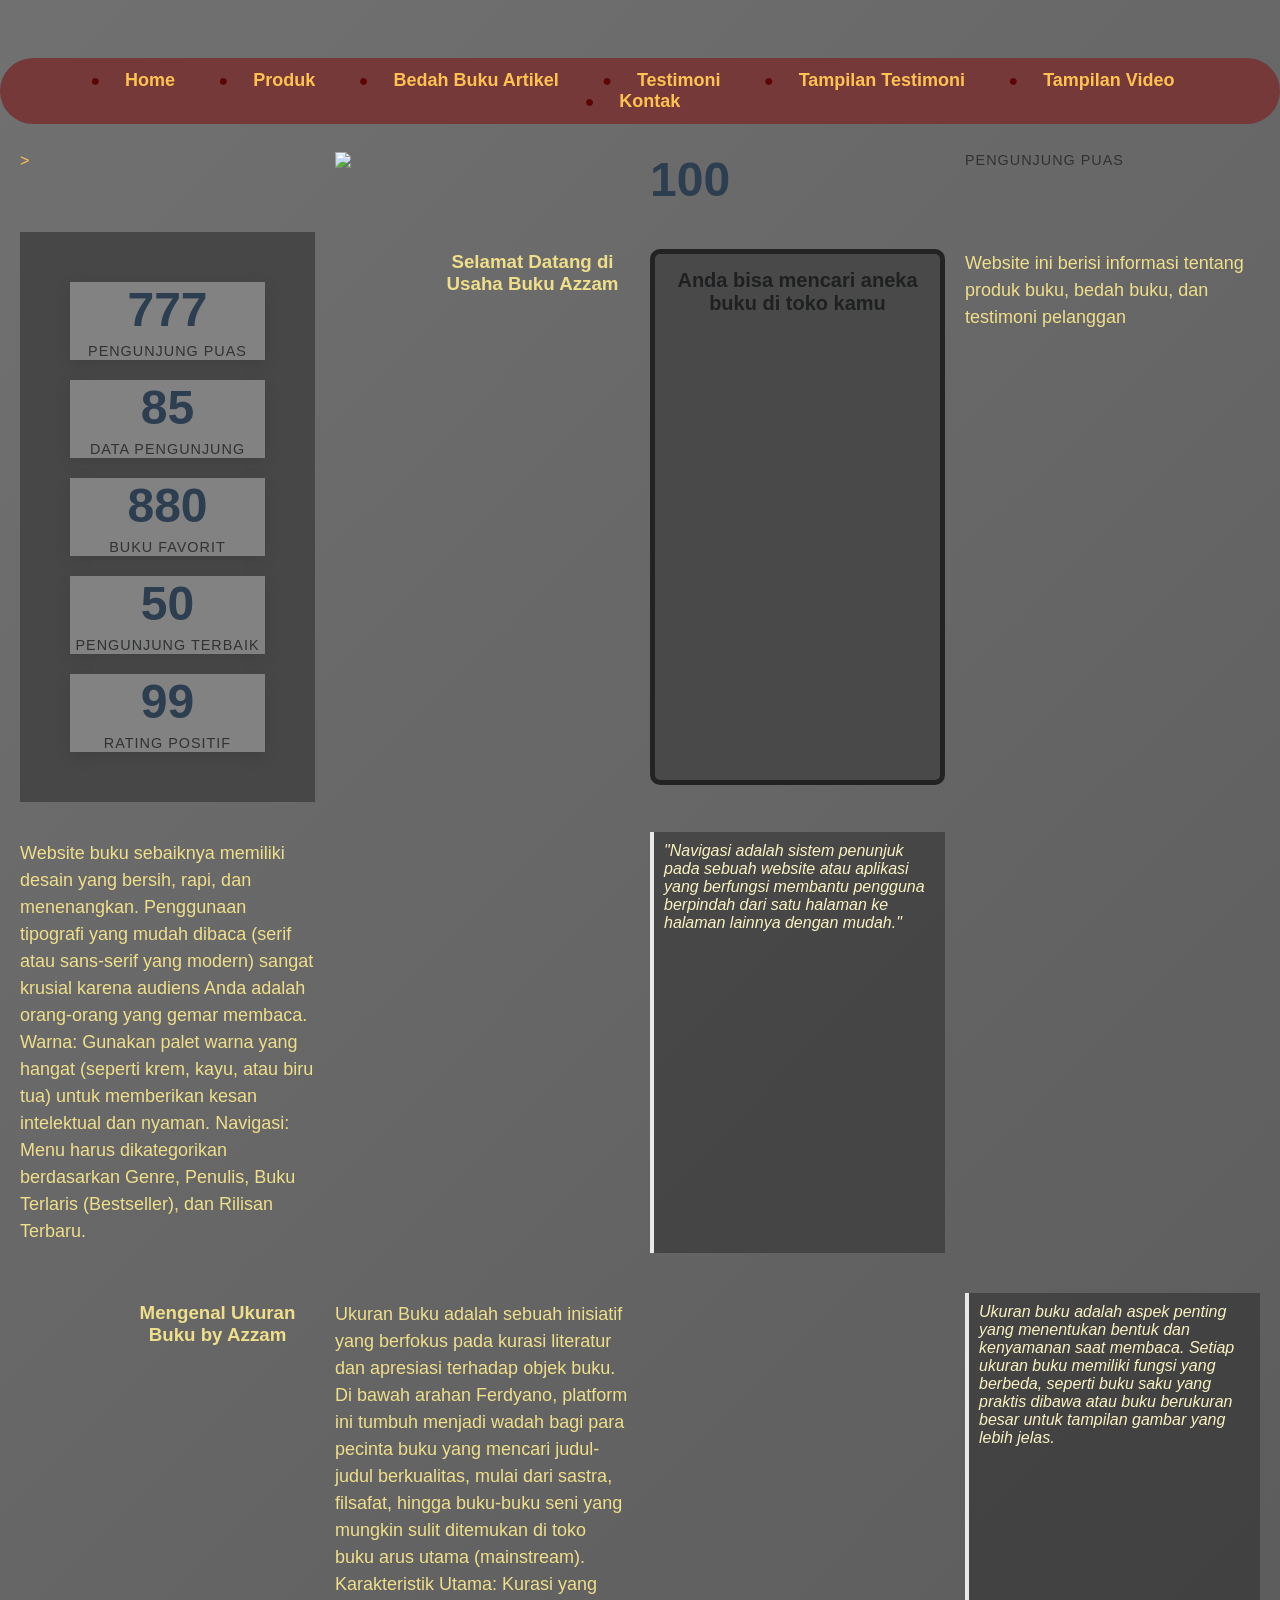
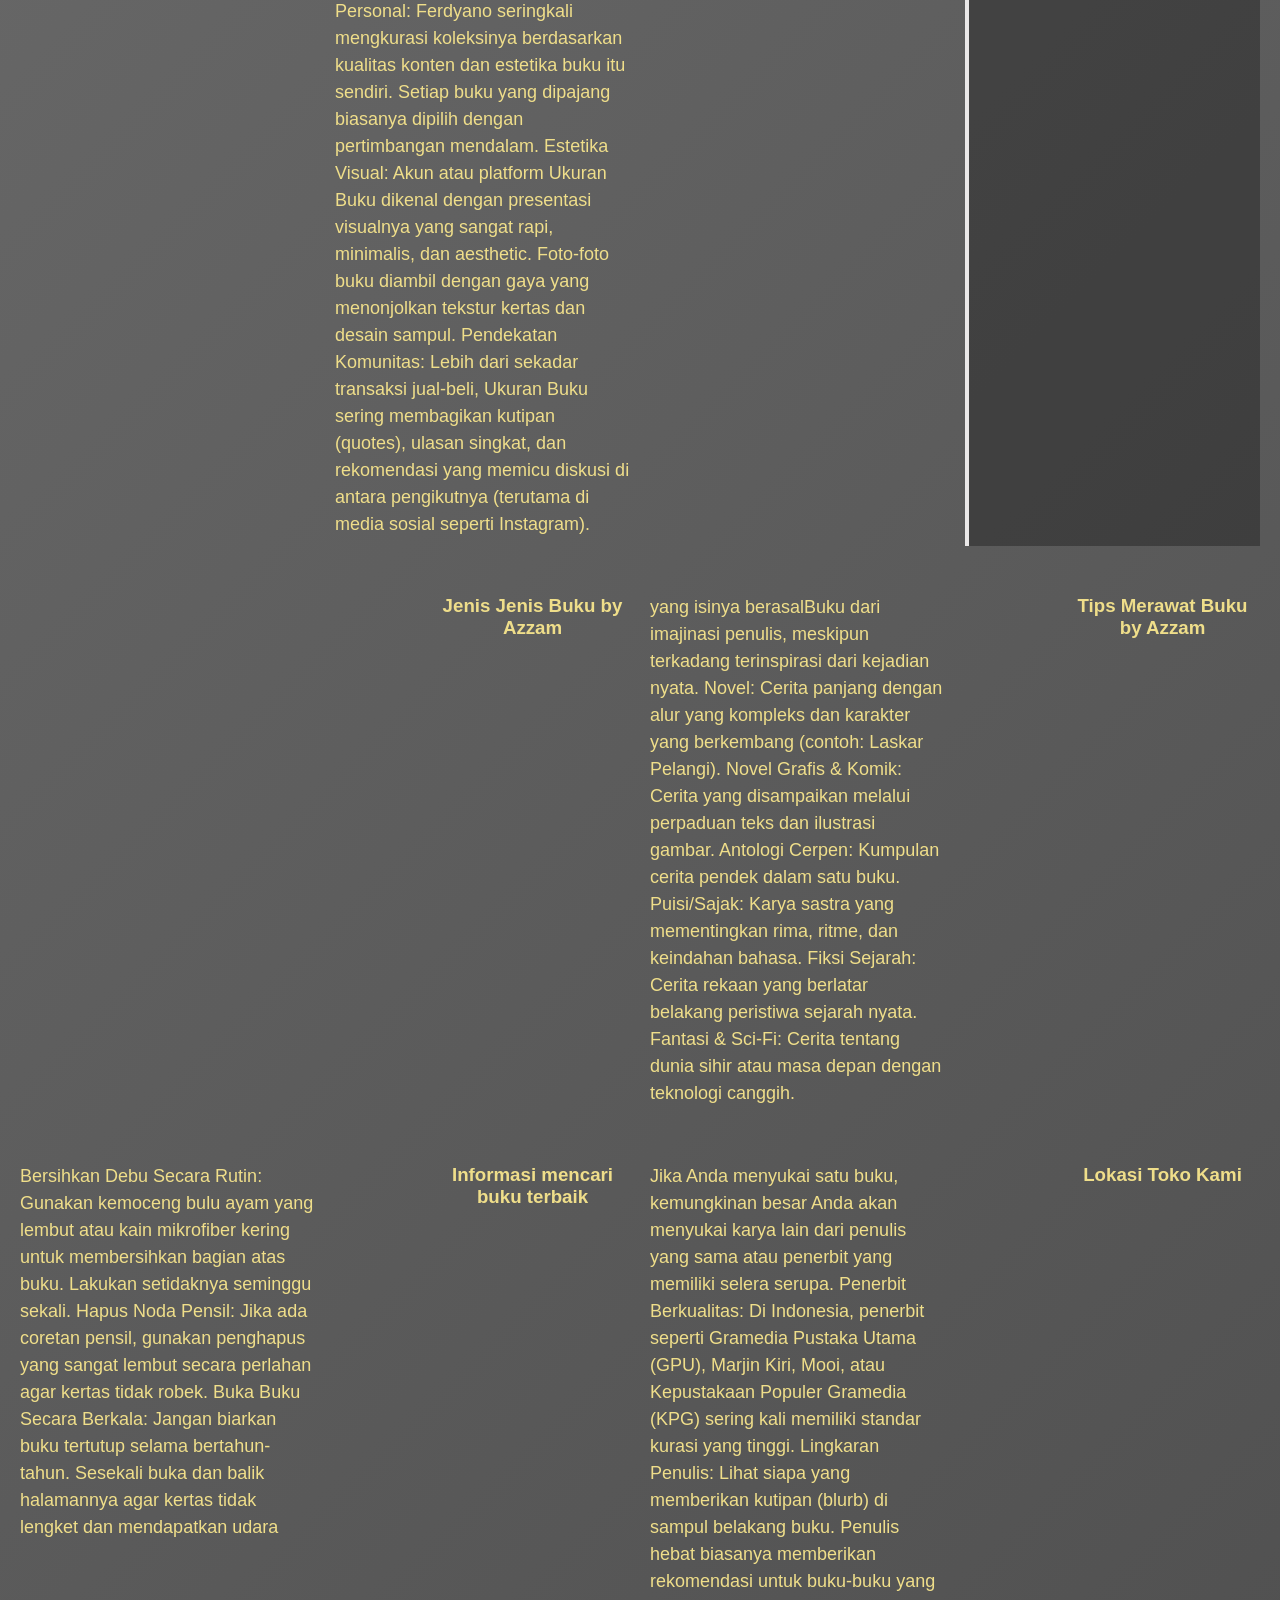
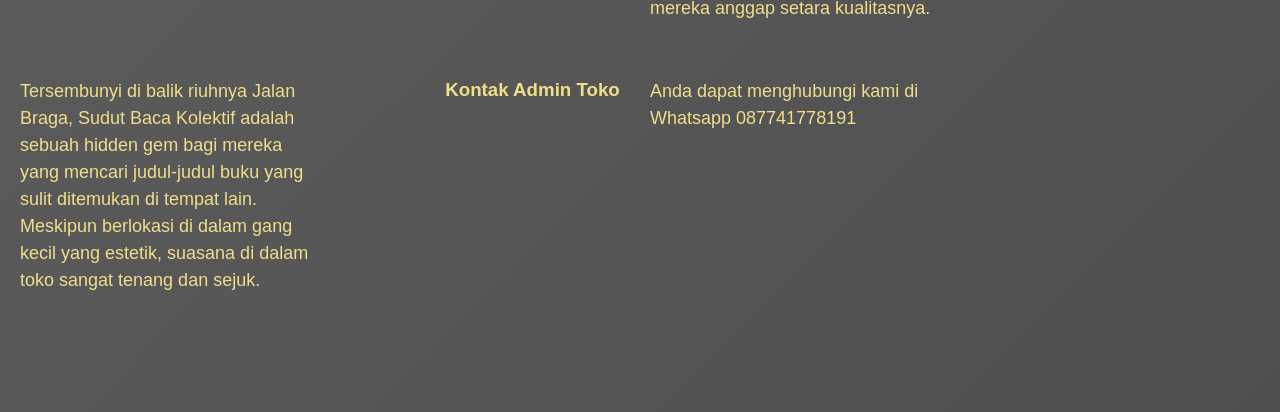
==== index.html @ 5c806915 "Add files via upload" ====
<!DOCTYPE html>
<html lang="id">
<head>
<meta charset="UTF-8">
<meta name="viewport" content="width=device-width, initial-scale=1.0">
<title>Profile Usaha Buku Azzam</title>
<link rel ="stylesheet" href ="style.css"/>
<nav class="navbar">
  <ul>
    <li><a href="index.html">Home</a></li>
    <li><a href="Produk.html">Produk</a></li>
    <li><a href="Bedah-Buku-Artikel.html">Bedah Buku Artikel</a></li>
    <li><a href="Testimoni.html">Testimoni</a></li>
    <li><a href="Tampilan-testimoni.html">Tampilan Testimoni</a></li>
    <li><a href="video-Proses-Event.html">Tampilan Video</a></li>
    <li><a href="Kontak.html">Kontak</a></li>
    
  </ul>
</head>
<body> 
      <section class="daftar-produk">
>
  <img src="img/Buku 5 Menara.jpg">
    <span class="counter" data-target="100">0</span>
    <span class="label">Pengunjung Puas</span>
  </div>

   <div class="container">
  <div class="stat-card">
    <span class="counter" data-target="1000">0</span>
    <span class="label">Pengunjung Puas</span>
  </div>

  <div class="stat-card">
    <span class="counter" data-target="85">0</span>
    <span class="label">Data Pengunjung</span>
  </div>

  <div class="stat-card">
    <span class="counter" data-target="1200">0</span>
    <span class="label">Buku Favorit</span>
  </div>

  <div class="stat-card">
    <span class="counter" data-target="50">0</span>
    <span class="label">Pengunjung Terbaik</span>
  </div>

  <div class="stat-card">
    <span class="counter" data-target="99">0</span>
    <span class="label">Rating Positif</span>
  </div>
</div>
<script>
  const counters = document.querySelectorAll('.counter');
  
  counters.forEach(counter => {
    const updateCount = () => {
      const target = +counter.getAttribute('data-target');
      const count = +counter.innerText;
      
      // Mengatur durasi animasi agar halus
      const speed = 150; 
      const increment = target / speed;

      if (count < target) {
        counter.innerText = Math.ceil(count + increment);
        setTimeout(updateCount, 15);
      } else {
        counter.innerText = target;
      }
    };

    updateCount();
  });
</script>

      <h1>Selamat Datang di Usaha Buku Azzam</h1>
    <h2>Anda bisa mencari aneka buku di toko kamu</h2>
    <p>Website ini berisi informasi tentang produk buku, bedah
buku, dan testimoni pelanggan</p>
<p>Website buku sebaiknya memiliki desain yang bersih, rapi, dan menenangkan. Penggunaan tipografi yang mudah dibaca (serif atau sans-serif yang modern) sangat krusial karena audiens Anda adalah orang-orang yang gemar membaca.
Warna: Gunakan palet warna yang hangat (seperti krem, kayu, atau biru tua) untuk memberikan kesan intelektual dan nyaman.
Navigasi: Menu harus dikategorikan berdasarkan Genre, Penulis, Buku Terlaris (Bestseller), dan Rilisan Terbaru.</p>
<p><blockquote>"Navigasi adalah sistem penunjuk pada sebuah website atau aplikasi yang berfungsi membantu pengguna berpindah dari satu halaman ke halaman lainnya dengan mudah."</blockquote></p>

<h1>Mengenal Ukuran Buku by Azzam</h1>
<p>Ukuran Buku adalah sebuah inisiatif yang berfokus pada kurasi literatur dan apresiasi terhadap objek buku. Di bawah arahan Ferdyano, platform ini tumbuh menjadi wadah bagi para pecinta buku yang mencari judul-judul berkualitas, mulai dari sastra, filsafat, hingga buku-buku seni yang mungkin sulit ditemukan di toko buku arus utama (mainstream).
Karakteristik Utama:
Kurasi yang Personal: Ferdyano seringkali mengkurasi koleksinya berdasarkan kualitas konten dan estetika buku itu sendiri. Setiap buku yang dipajang biasanya dipilih dengan pertimbangan mendalam.
Estetika Visual: Akun atau platform Ukuran Buku dikenal dengan presentasi visualnya yang sangat rapi, minimalis, dan aesthetic. Foto-foto buku diambil dengan gaya yang menonjolkan tekstur kertas dan desain sampul.
Pendekatan Komunitas: Lebih dari sekadar transaksi jual-beli, Ukuran Buku sering membagikan kutipan (quotes), ulasan singkat, dan rekomendasi yang memicu diskusi di antara pengikutnya (terutama di media sosial seperti Instagram).</p>
<p><blockquote>Ukuran buku adalah aspek penting yang menentukan bentuk dan kenyamanan saat membaca. Setiap ukuran buku memiliki fungsi yang berbeda, seperti buku saku yang praktis dibawa atau buku berukuran besar untuk tampilan gambar yang lebih jelas.</blockquote></p>
<h1>Jenis Jenis Buku by Azzam</h1>
<p> yang isinya berasalBuku dari imajinasi penulis, meskipun terkadang terinspirasi dari kejadian nyata.
Novel: Cerita panjang dengan alur yang kompleks dan karakter yang berkembang (contoh: Laskar Pelangi).
Novel Grafis & Komik: Cerita yang disampaikan melalui perpaduan teks dan ilustrasi gambar.
Antologi Cerpen: Kumpulan cerita pendek dalam satu buku.
Puisi/Sajak: Karya sastra yang mementingkan rima, ritme, dan keindahan bahasa.
Fiksi Sejarah: Cerita rekaan yang berlatar belakang peristiwa sejarah nyata.
Fantasi & Sci-Fi: Cerita tentang dunia sihir atau masa depan dengan teknologi canggih.</p>
<h1>Tips Merawat Buku by Azzam</h1>
<p>Bersihkan Debu Secara Rutin: Gunakan kemoceng bulu ayam yang lembut atau kain mikrofiber kering untuk membersihkan bagian atas buku. Lakukan setidaknya seminggu sekali.
Hapus Noda Pensil: Jika ada coretan pensil, gunakan penghapus yang sangat lembut secara perlahan agar kertas tidak robek.
Buka Buku Secara Berkala: Jangan biarkan buku tertutup selama bertahun-tahun. Sesekali buka dan balik halamannya agar kertas tidak lengket dan mendapatkan udara</p>
<H1>Informasi mencari buku terbaik </H1>
<p>Jika Anda menyukai satu buku, kemungkinan besar Anda akan menyukai karya lain dari penulis yang sama atau penerbit yang memiliki selera serupa.
Penerbit Berkualitas: Di Indonesia, penerbit seperti Gramedia Pustaka Utama (GPU), Marjin Kiri, Mooi, atau Kepustakaan Populer Gramedia (KPG) sering kali memiliki standar kurasi yang tinggi.
Lingkaran Penulis: Lihat siapa yang memberikan kutipan (blurb) di sampul belakang buku. Penulis hebat biasanya memberikan rekomendasi untuk buku-buku yang mereka anggap setara kualitasnya.</p>
<h1>Lokasi Toko Kami</h1>
<p>Tersembunyi di balik riuhnya Jalan Braga, Sudut Baca Kolektif adalah sebuah hidden gem bagi mereka yang mencari judul-judul buku yang sulit ditemukan di tempat lain. Meskipun berlokasi di dalam gang kecil yang estetik, suasana di dalam toko sangat tenang dan sejuk.</p>
<h1>Kontak Admin Toko</h1>
<p>Anda dapat menghubungi kami di Whatsapp 087741778191</p>
</body>
</html>
---- style.css ----
body {
    background-color: #605d5d;
    font-family: sans-serif;
    color: #ffc252;
    margin: 20px;
    }
    
    h1 {
    color: #efde8a;
    font-family:Arial, Helvetica, sans-serif;
    text-align: center;
    padding-left: 100px;
    }

    h2 {
      color: #efde8a;
      font-family: Arial, Helvetica, sans-serif;
      text-align: center;
      padding-left: 100px;
      }
    
    p {
    font-size: 18px;
    text-align: left;
    line-height: 1.5;
     color:#efde8a ;
    }
    blockquote {
      font-style: italic;   
        color: #faf1c1;
        border-left: 4px solid #eae8e8;
        margin: 10px 0;
        padding-left: 10px;
    }
body {
  margin: 0;
  min-height: 100vh;
  background: linear-gradient(135deg, rgba(62, 62, 62, 0.737), rgb(56, 56, 56), rgb(127, 105, 53), rgba(39, 78, 22, 0.525));
  background-size: 500% 500%;
  animation: gradientBG 10s ease infinite; 
}
@keyframes gradientBG {
  0% {background-position: 0% 50%;}
  50% {background-position: 100% 50%;}
  100% {background-position: 0% 50%;}
} 
blockquote {
  font-style: italic;   
    color: #faf1c1;
    border-left: 4px solid #eae8e8;
    margin: 10px 0;
    padding-left: 10px;
    background-color: rgba(0, 0, 0, 0.3);
    padding: 10px;}

    #searchInput {
  width: 50%;
  padding: 10px;
  margin-bottom: 15px;
  font-size: 16px;
  border-radius: 8px;
  border: 1px solid #4d4d4d;
  background-color: #2c2c2c;
  color: #ffc252;
  padding-right: 10px;
}
#searchInput::placeholder {
  color: #b3b3b3;
}
nav a {
  color: #ffc252;
  text-decoration: none;
  margin: 0 15px;
  font-weight: bold;
}
nav a:hover {
  text-decoration: underline;
}
.daftar-produk {
        display: grid;
        grid-template-columns: repeat(auto-fit, minmax(250px, 1fr));
        gap: 20px;
        padding: 20px;
        }
        
        .produk {
        background-color: #fff;
        border: 1px solid #ddd;
        padding: 15px;
        border-radius: 10px;
        text-align: center;
        box-shadow: 0 2px 6px rgba(242, 242, 242, 0.792);
        }
        
        .produk img {
        width: 150px;
        height: auto;
        border-radius: 5px;
        margin-bottom: 10px;
        }
        
        .produk h2 {
        text-align: left;
        font-size: 20px;
        color: #1f2021;
        }
        
        .harga {
        font-weight: bold;
        color: #5e5c5c;
        }
        
        .deskripsi {
        font-size: 14px;
        color: #5e5c5c;
        }
nav {
   
  padding: 50px 0;
  margin-bottom: 30px;
}
nav ul {
  list-style-type: none;
  margin: 8px 0;
  padding: 12px;
  text-align: center;
}
nav ul li {
  display: inline;
  padding: 12px;
}
ul li::before {
  content: "●";
  color: rgb(93, 5, 5);
  margin-right: 10px;
  font-weight: bold;
}
ul li:hover {
  background: #672a2adf;
  transform: translateX(6px);
}
nav ul li a {
  color: #ffc252;
  text-decoration: none;
  font-weight: bold;
  font-size: 18px;
}
nav ul li a:hover {
  text-decoration: underline;
}
.artikel {
max-width: 700px;
margin: auto;
padding: 20px;
background-color: #464646;
font-family: 'Georgia', serif;
line-height: 1.8;
}
.artikel .penulis {
font-style: italic;
color: #181818;
margin-bottom: 20px;
}

.artikel .sampul {
width: 180px;
float: right;
margin: 0 0 20px 20px;
box-shadow: 2px 2px 6px rgba(255, 255, 255, 0.1);
}
.artikel blockquote {
font-style: italic;
padding-left: 20px;
border-left: 4px solid #ffffff;
margin: 20px 0;
color: #ffffff;}

.btn-kembali {
display: inline-block;
margin-top: 30px;
padding: 10px 16px;
background-color: #753939;

text-decoration: none;
border-radius: 4px;
}
.btn-kembali:hover {
background-color: #753939;
}
 .formulir {
max-width: 600px;
margin: auto;
padding: 20px;
background-color: #343434;
border-radius: 10px;
box-shadow: 0 0 10px rgba(0,0,0,0.1);
}
form label {
display: block;
margin-top: 10px;
font-weight: bold;
}
form input,
form select,
form textarea
 {
width: 100%;
 padding: 8px;
margin-top: 5px;
border: 1px solid #1f1e1e;
border-radius: 4px;
box-sizing: border-box;
}
form button {
margin-top: 15px;
padding: 10px 20px;
background-color: #753939;
color: #fff;
border: none;
border-radius: 4px;
cursor: pointer;
}
ul {
background-color: #753939;
margin: 50px 0;
padding: 50px;
border-radius: 80px;
}
.Testimoni {
background-color: #753939;
margin: 20px 0;
padding: 20px;
border-radius: 10px;
}

.card-buku {
            background-color: #343434;
            width: 100%;
            max-width: 560px; /* Menyesuaikan ukuran standar video Youtube */
            border-radius: 12px;
            overflow: hidden;
            box-shadow: 0 4px 15px rgba(0,0,0,0.1);
            transition: 0.3s;
            width: 100%;
            max-width: 500px; /* Tentukan lebar maksimal */
            margin-left: auto;
            margin-right: auto;
            display: block; /* Memastikan elemen dianggap sebagai blok */
        }

        .video-container {
            position: relative;
            width: 100%;
            padding-bottom: 56.25%; /* Rasio 16:9 */
            height: 0;
        }

        .video-container iframe {
            position: absolute;
            top: 0;
            left: 0;
            width: 100%;
            height: 100%;
            border: none;
        }

        .konten {
            padding: 20px;
        }

        .judul-buku {
            font-size: 24px;
            color: #141414;
            margin: 0 0 10px 0;
            font-weight: bold;
        }

        .harga-buku {
            font-size: 20px;
            color: #e67e22; /* Warna orange agar menonjol */
            font-weight: 600;
            margin-bottom: 15px;
        }

        .deskripsi {
            font-size: 16px;
            color: #1b1b1b;
            line-height: 1.6;
        }
.produk {
background-color: #494949; 
border: 1px solid #656565;
padding: 15px;
border-radius: 10px;
text-align: center;
box-shadow: 0 2px 6px rgba(58, 58, 58, 0.792);
}
h2 {
background-color: #494949;
border: 5px solid #00000085;
padding: 15px;
border-radius: 10px;
text-align: center;
font-size: 20px;
color: #1f2021;
}
button {
background-color: #753939;
color: #fff;
border: none;
border-radius: 4px;
padding: 10px 20px;
cursor: pointer;
}
.container {
    display: flex;
    justify-content: space-around;
    flex-wrap: wrap; /* Agar responsif di HP */
    gap: 20px;
    padding: 50px;
    background-color: #474747;
    font-family: 'Segoe UI', Tahoma, Geneva, Verdana, sans-serif;
  }

  .stat-card {
    background: rgb(130, 130, 130);
    padding: 0px;
    border-radius: 0px;
    box-shadow: 0 4px 15px rgba(0,0,0,0.1);
    text-align: center;
    flex: 1;
    min-width: 150px;
  }

  .counter {
    display: block;
    font-size: 3rem;
    font-weight: 800;
    color: #2c3e50;
    margin-bottom: 5px;
  }

  .label {
    color: #313232;
    text-transform: uppercase;
    font-size: 0.9rem;
    letter-spacing: 1px;
  }
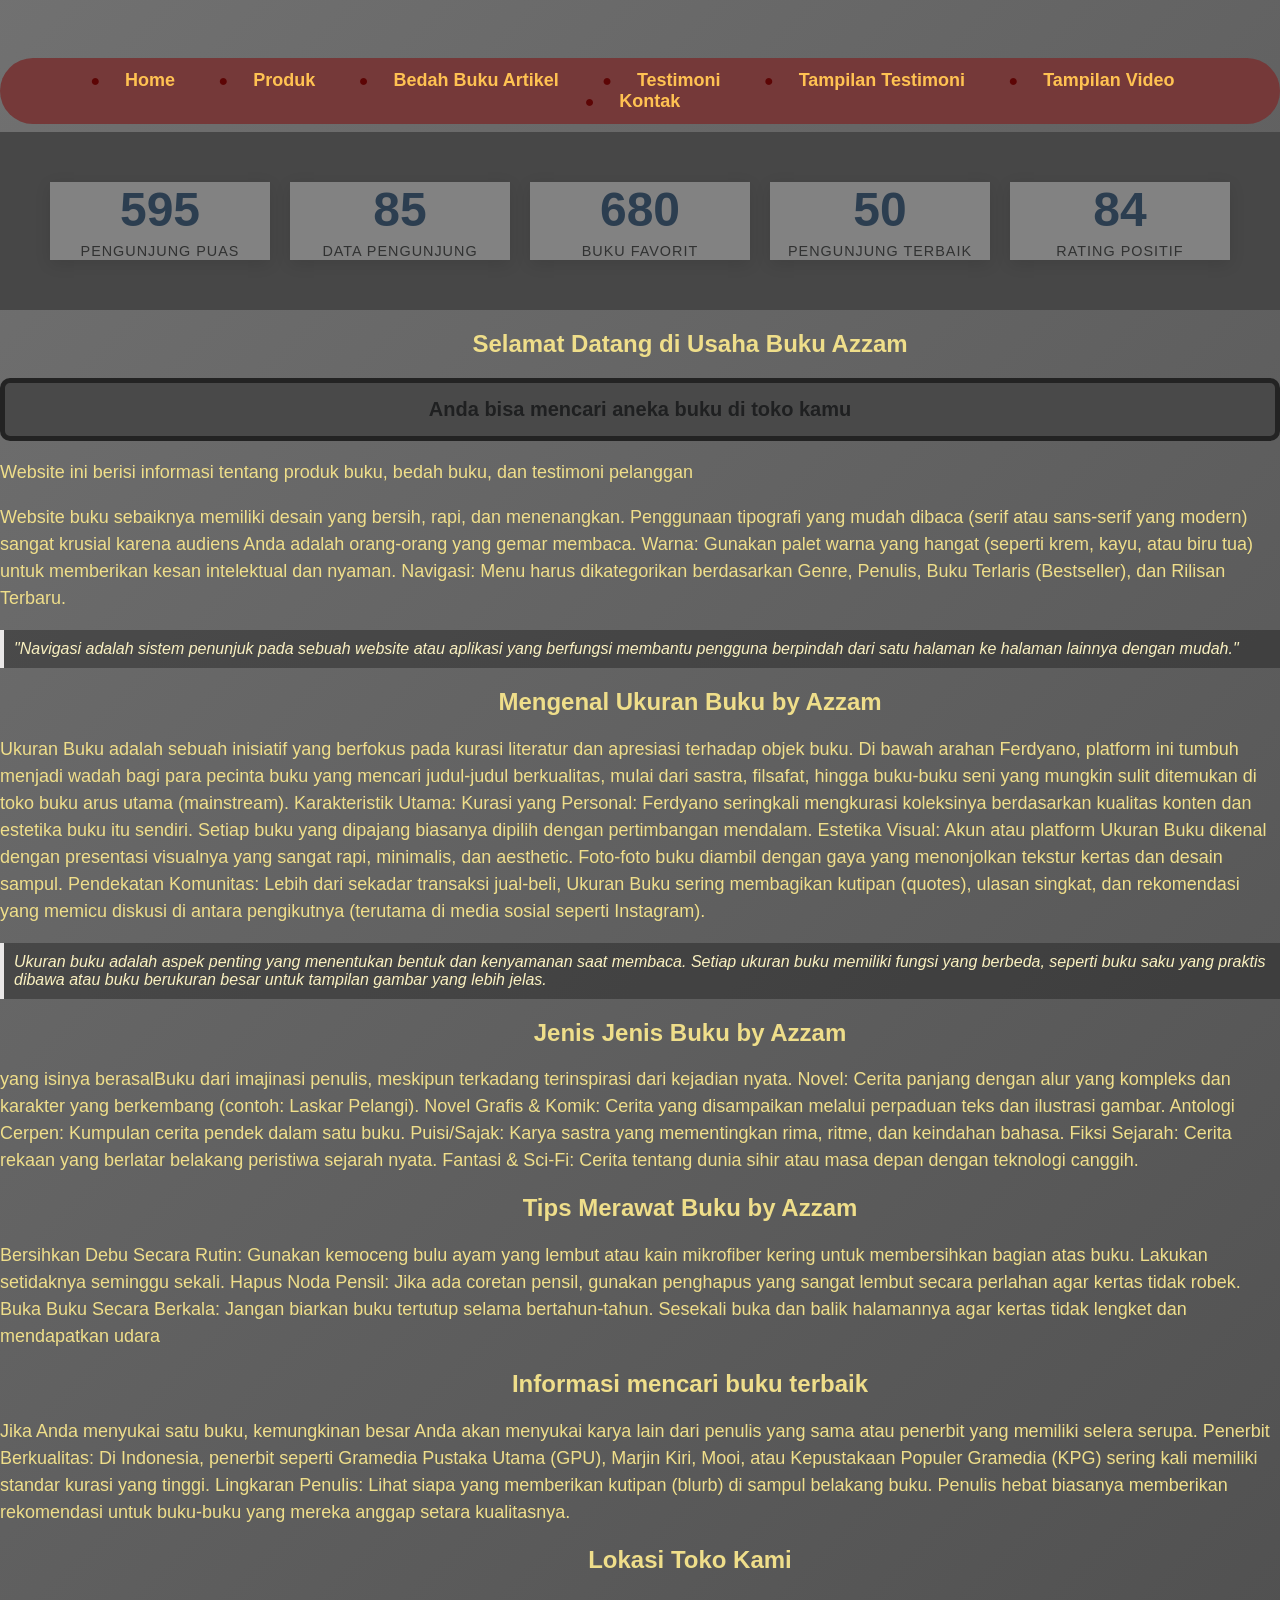
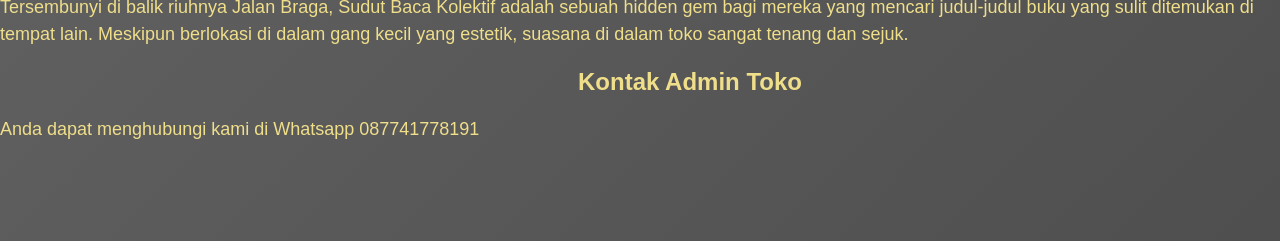
==== commit 6b5009b3: "Add files via upload" ====
--- a/index.html
+++ b/index.html
@@ -11,20 +11,13 @@
     <li><a href="Produk.html">Produk</a></li>
     <li><a href="Bedah-Buku-Artikel.html">Bedah Buku Artikel</a></li>
     <li><a href="Testimoni.html">Testimoni</a></li>
-    <li><a href="Tampilan-testimoni.html">Tampilan Testimoni</a></li>
+    <li><a href="Tampilan-Testimoni.html">Tampilan Testimoni</a></li>
     <li><a href="video-Proses-Event.html">Tampilan Video</a></li>
     <li><a href="Kontak.html">Kontak</a></li>
     
   </ul>
 </head>
 <body> 
-      <section class="daftar-produk">
->
-  <img src="img/Buku 5 Menara.jpg">
-    <span class="counter" data-target="100">0</span>
-    <span class="label">Pengunjung Puas</span>
-  </div>
-
    <div class="container">
   <div class="stat-card">
     <span class="counter" data-target="1000">0</span>
--- a/style.css
+++ b/style.css
@@ -356,3 +356,4 @@
 
 
 
+
